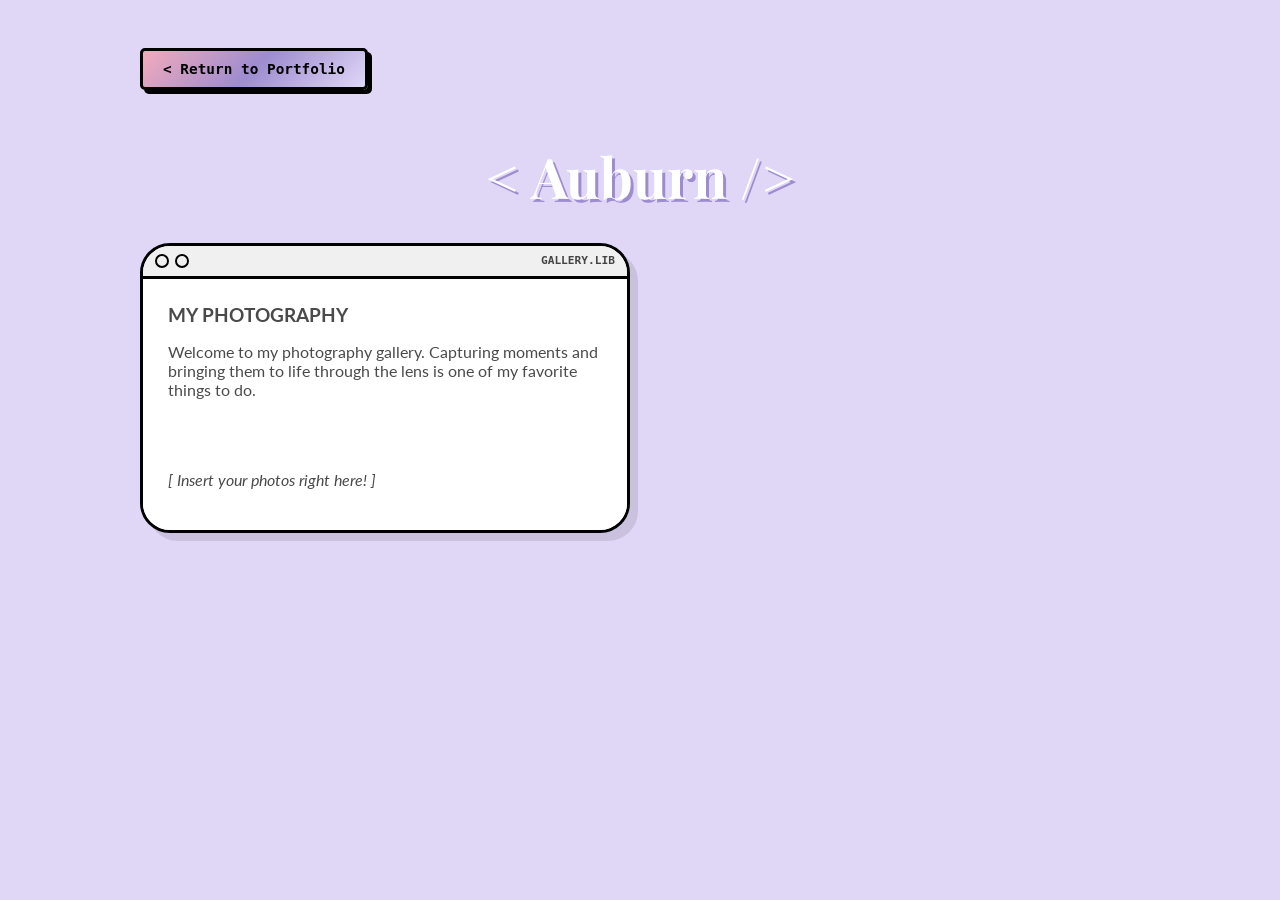
==== auburn.html @ a97d7652 "added school pages and added back buttons from pages to go to section came from" ====
<!DOCTYPE html>
<html lang="en">
<head>
    <meta charset="UTF-8">
    <meta name="viewport" content="width=device-width, initial-scale=1.0">
    <title>Auburn | Hannah Vosteen</title>
    <link rel="preconnect" href="https://fonts.googleapis.com">
    <link rel="preconnect" href="https://fonts.gstatic.com" crossorigin>
    <link href="https://fonts.googleapis.com/css2?family=Lato:wght@400;700&family=Playfair+Display:wght@900&display=swap" rel="stylesheet">
    <link rel="stylesheet" href="style.css">
</head>
<body class="resume-layout">

    <!-- ========================================== -->
    <!-- TOP LEFT BACK BUTTON                       -->
    <!-- ========================================== -->
    <div class="back-button-wrapper">
        <button class="semester-btn rainbow-1" onclick="window.location.href='index.html#college_life'"> < Return to Portfolio </button>
    </div>

    <div class="header-title">
        <h1> < Auburn /> </h1>
    </div>

    <main class="bento-grid">
        
        <!-- ========================================== -->
        <!-- MAIN CONTENT WINDOW                        -->
        <!-- ========================================== -->
        <section class="grid-item contact-window" style="grid-column: 1 / -1;"> 
            <div class="window-header">
                <div class="window-dots"><span></span><span></span></div>
                <div class="window-title">GALLERY.LIB</div>
            </div>
            
            <div class="contact-content">
                <h3><strong>MY PHOTOGRAPHY</strong></h3>
                <p>Welcome to my photography gallery. Capturing moments and bringing them to life through the lens is one of my favorite things to do.</p>
                
                <br>

                <div class="hobby-gallery">
                    <p><i>[ Insert your photos right here! ]</i></p>
                </div>

            </div>
        </section>

    </main>

    <script src="script.js"></script>

</body>
</html>
---- style.css ----
:root {
    --bg-color: #e0d7f7;
    --card-purple: #9d8ccf;
    --card-pink: #f4abbc;
    --card-white: #ffffff;
    --text-dark: #4a4a4a;
    --border-radius: 30px;
}

body.resume-layout {
    background-color: var(--bg-color);
    font-family: 'Lato', sans-serif;
    color: var(--text-dark);
    padding: 40px 20px;
    display: flex;
    flex-direction: column;
    align-items: center;
}

.header-title h1 {
    font-family: 'Playfair Display', serif;
    font-size: 3.5rem;
    color: white;
    text-shadow: 3px 3px 0px var(--card-purple);
    margin-bottom: 30px;
}

/* Bento Grid Setup */
.bento-grid {
    column-count: 2;       
    column-gap: 20px;      
    max-width: 1000px;
    width: 100%;
    margin: 0 auto;
}

.grid-item {
    background: var(--card-white);
    border-radius: var(--border-radius);
    padding: 25px;
    box-shadow: 0 8px 0px rgba(0,0,0,0.05);
    border: 3px solid white;
    
    break-inside: avoid;    
    margin-bottom: 20px;    
    display: inline-block;  
    width: 100%;            
    box-sizing: border-box; 
}



.main-avatar {
    width: 180px;
    height: 180px;
    border-radius: 50%;
    border: 8px solid var(--card-purple);
    object-fit: cover;
    object-position: 50% 32%;
}



/*  POLAROID SECTION LETS MAKE A POLAROID  */

.profile-box.centered-polaroid-layout {
    display: flex;
    justify-content: center;
    align-items: center;
    background-color: transparent; 
    border: none;
    box-shadow: none;
    padding: 40px 20px;
}

.polaroid-frame {
    background: #fdfdfd; 
    padding: 15px 15px 40px 15px; 
    border: 3px solid #000; 
    box-shadow: 12px 12px 0px rgba(0,0,0,0.1); 
    transform: rotate(-2deg); 
    width: 260px;
    max-width: 100%;
    transition: transform 0.3s ease;
}

.polaroid-frame:hover {
    transform: rotate(0deg) scale(1.02);
}

.polaroid-inner {
    border: 3px solid #000;
    line-height: 0;
    overflow: hidden;
    height: 250px;
    background: #333; 
}

.polaroid-photo {
    width: 100%;
    height: 100%;
    object-fit: cover; 
}

.polaroid-caption {
    text-align: center;
    padding-top: 15px;
    font-family: 'Lato', sans-serif;
}

.polaroid-caption h2 {
    margin: 0;
    font-size: 1.2rem;
    color: #000;
    font-family: 'Playfair Display', serif;
}

.polaroid-caption .location {
    margin: 5px 0 0 0;
    font-size: 0.8rem;
    font-weight: bold;
    color: var(--card-purple);
}


.about-box {
    background-color: var(--card-pink);
    color: white;
    position: relative;
}

.about-box h3 {
    font-size: 2rem;
    margin-bottom: 10px;
}

.about-social-row {
    display: flex;
    gap: 12px;
    margin-top: 20px;
    justify-content: flex-start;
}

.about-btn {
    background: #fff;
    color: #000;
    text-decoration: none;
    font-weight: bold;
    font-size: 0.85rem;
    padding: 8px 18px;
    border: 2px solid #000;
    border-radius: 10px;
    box-shadow: 4px 4px 0px #000; 
    transition: 0.1s ease;
    display: inline-block;
}

.about-btn:hover {
    background: var(--card-purple); 
    color: white;
    transform: translate(1px, 1px);
    box-shadow: 3px 3px 0px #000;
}

.about-btn:active {
    transform: translate(4px, 4px);
    box-shadow: 0px 0px 0px #000;
}


/*  TIMETABLE BUTTONS  */
.timetable-content {
    padding: 20px;
    display: flex;
    flex-direction: column;
    gap: 15px;
}

.contact-content {
    padding: 20px; /* This pushes the text 20 pixels away from all sides */
}

/* Optional: Add a little space under the H3 so it doesn't touch the first bullet */
.contact-content h3 {
    margin-bottom: 15px;
    margin-top: 0;
}

.semester-btn {
    width: 100%;
    padding: 15px;
    border: 3px solid #000;
    border-radius: 5px;
    font-family: monospace;
    font-weight: bold;
    font-size: 1rem;
    cursor: pointer;
    box-shadow: 4px 4px 0px #000;
    transition: 0.2s;
    text-align: left;
}

.semester-btn:hover {
    transform: translate(-2px, -2px);
    box-shadow: 6px 6px 0px #000;
}

/*  THE MODAL   */
.modal-overlay {
    display: none; 
    position: fixed;
    top: 0; left: 0;
    width: 100%; height: 100%;
    background: rgba(0, 0, 0, 0.5);
    z-index: 1000;
    align-items: center;
    justify-content: center;
}

.modal-window {
    width: 90%;
    max-width: 400px;
    background: #fff;
    border: 4px solid #000;
    box-shadow: 12px 12px 0px rgba(0,0,0,0.2);
    border-radius: 10px;
    overflow: hidden;
    animation: popIn 0.3s cubic-bezier(0.175, 0.885, 0.32, 1.275);
}

@keyframes popIn {
    from { transform: scale(0.8); opacity: 0; }
    to { transform: scale(1); opacity: 1; }
}

.modal-body {
    padding: 20px;
    max-height: 300px;
    overflow-y: auto;
    background: #fdfdfd;
}

.exit-btn {
    background: var(--card-pink);
    border: 2px solid #000;
    font-weight: bold;
    padding: 2px 8px;
    cursor: pointer;
    box-shadow: 2px 2px 0px #000;
}

.exit-btn:hover { background: #ff4d4d; color: white; }


.custom-scrollbar::-webkit-scrollbar {
    width: 12px;
}
.custom-scrollbar::-webkit-scrollbar-track {
    background: #eee;
    border-left: 2px solid #000;
}
.custom-scrollbar::-webkit-scrollbar-thumb {
    background: var(--card-purple);
    border: 2px solid #000;
    border-radius: 10px;
}

/*  FOLDER ICONS  */
.folder-grid {
    display: grid;
    grid-template-columns: repeat(2, 1fr);
    gap: 20px;
}
/* Styles specifically for your new Hobby pages */
.hobby-gallery {
    display: flex;
    flex-wrap: wrap;
    gap: 20px;
    margin-top: 20px;
}
/* ========================================= */
/* BACK BUTTON STYLING FOR HOBBY PAGES       */
/* ========================================= */
.back-button-wrapper {
    width: 100%;
    max-width: 1000px; /* This makes it line up perfectly with your grid's left edge */
    display: flex;
    justify-content: flex-start; /* Pushes the button to the left */
    margin-bottom: 10px;
}

.back-button-wrapper .semester-btn {
    width: auto; /* Overrides the 100% width so it shrinks to fit the text */
    padding: 10px 20px; /* Makes it a nice, compact size */
    font-size: 0.9rem;
    display: inline-block;
    margin: 0;
}

.hobby-image {
    max-width: 100%;
    width: 300px; /* Changes how big the photos display */
    border-radius: 10px; /* Gives the photos rounded corners */
    box-shadow: 0 4px 8px rgba(0,0,0,0.2); /* Adds a cool drop shadow */
}

.folder-item {
    display: flex;
    flex-direction: column;
    align-items: center;
    text-align: center;
}

.folder-icon {
    width: 50px;
    height: 40px;
    background: #d4c185; 
    border: 2px solid #000;
    border-radius: 0 5px 5px 5px;
    position: relative;
    box-shadow: 4px 4px 0px rgba(0,0,0,0.1);
    margin-bottom: 5px;
}

/* The folder tab */
.folder-icon::before {
    content: "";
    position: absolute;
    top: -8px; left: -2px;
    width: 20px; height: 8px;
    background: #d4c185;
    border: 2px solid #000;
    border-bottom: none;
    border-radius: 5px 5px 0 0;
}

.folder-name {
    font-size: 0.7rem;
    font-weight: bold;
    font-family: monospace;
}








.education-box {
    background-color: var(--card-purple);
    color: white;
    margin-bottom: 20px;
}

.software-tags span {
    background: var(--bg-color);
    padding: 5px 12px;
    border-radius: 15px;
    display: inline-block;
    margin: 4px;
    font-weight: bold;
    font-size: 0.8rem;
}

.experience-box {
    grid-row: span 2;
}

.pill-button {
    display: inline-block;
    margin-top: 20px;
    padding: 10px 25px;
    background: var(--card-purple);
    color: white;
    text-decoration: none;
    border-radius: 50px;
    font-weight: bold;
    transition: 0.3s;
}

.pill-button:hover {
    transform: scale(1.05);
    background: var(--card-pink);
}

.photo-box {
    padding: 0;
    overflow: hidden;
}

.photo-box img {
    width: 100%;
    height: 100%;
    object-fit: cover;
}

/* Responsive */
@media (max-width: 768px) {
    .bento-grid {
        grid-template-columns: 1fr;
    }
}
/* RAINBOW BOOKS  */
.book-grid {
    display: flex;
    gap: 30px;
    justify-content: center;
    padding: 20px;
}

.book-container {
    position: relative;
    width: 100px;
    height: 150px;
    transform-style: preserve-3d;
    transition: transform 0.6s cubic-bezier(0.23, 1, 0.32, 1);
    cursor: pointer;
}

.card-link:hover .book-container {
    transform: rotateY(-30deg) translateX(-10px);
}

.book-cover {
    position: absolute;
    width: 100%;
    height: 100%;
    border: 2px solid #000;
    border-radius: 2px 8px 8px 2px;
    display: flex;
    align-items: center;
    justify-content: center;
    z-index: 2;
    background-size: 200% 200%;
    box-shadow: 5px 5px 0px rgba(0,0,0,0.1);
}

/* Rainbow Gradients */
.rainbow-1 {
    background: linear-gradient(135deg, #f4abbc, #9d8ccf, #e0d7f7);
}

.rainbow-2 {
    background: linear-gradient(135deg, #9d8ccf, #e0d7f7, #f4abbc);
}

/* Vertical Text on Book Cover */
.book-title-vertical {
    font-family: monospace;
    font-weight: bold;
    font-size: 0.7rem;
    color: white;
    text-shadow: 1px 1px 2px rgba(0,0,0,0.3);
    transform: rotate(-90deg);
    white-space: nowrap;
    letter-spacing: 1px;
}

/* Book Depth/Pages */
.book-pages {
    position: absolute;
    width: 20px;
    height: 146px;
    background: #fff;
    top: 2px;
    left: 100%;
    transform: rotateY(90deg) translateZ(-10px);
    border: 2px solid #000;
    background-image: linear-gradient(to bottom, #ddd 1px, transparent 1px);
    background-size: 100% 4px;
}

/* Back Cover Shadow */
.book-container::after {
    content: "";
    position: absolute;
    top: 0;
    left: 0;
    width: 100%;
    height: 100%;
    background: #333;
    transform: translateZ(-15px);
    border-radius: 2px 8px 8px 2px;
    opacity: 0.2;
}

.projects-box h4 {
    margin-top: 15px;
    font-size: 0.75rem;
    text-align: center;
    font-weight: bold;
    text-transform: uppercase;
}

/*  Browser Window Styles  */

.window-container {
    display: flex;
    flex-direction: column;
    gap: 30px;
    padding-top: 15px;
}

.browser-window {
    background: white;
    border: 3px solid #000;
    box-shadow: 8px 8px 0px rgba(0,0,0,0.2); 
    border-radius: 8px;
    overflow: hidden;
    transition: transform 0.2s;
}

.browser-window:hover {
    transform: translate(-2px, -2px);
    box-shadow: 10px 10px 0px rgba(0,0,0,0.3);
}

.window-header {
    background: #f0f0f0;
    border-bottom: 3px solid #000;
    padding: 8px 12px;
    display: flex;
    align-items: center;
    justify-content: space-between;
}

.window-dots {
    display: flex;
    gap: 6px;
}

.window-dots span {
    width: 10px;
    height: 10px;
    border: 2px solid #000;
    border-radius: 50%;
}

.window-title {
    font-size: 0.7rem;
    font-family: monospace;
    font-weight: bold;
    color: #444;
}

.window-content {
    padding: 15px;
}

.window-content img {
    width: 100%;
    height: 120px;
    object-fit: cover;
    border-bottom: 2px solid #000;
    margin-bottom: 12px;
}

.window-content h4 {
    font-family: var(--font-heading);
    margin-bottom: 8px;
    font-size: 1.2rem;
}

.window-content p {
    font-size: 0.85rem;
    line-height: 1.4;
    margin-bottom: 15px;
    color: #333;
}

/* Button Style */
.window-btn {
    display: inline-block;
    padding: 6px 15px;
    border: 2px solid #000;
    background: #fff;
    color: #000;
    text-decoration: none;
    font-weight: bold;
    font-size: 0.8rem;
    box-shadow: 3px 3px 0px #000;
    transition: all 0.1s;
}

.window-btn:hover {
    background: var(--card-pink);
    box-shadow: 1px 1px 0px #000;
    transform: translate(2px, 2px);
}



/* Resume Section Styling */
.resume-box {
    text-align: center;
    background-color: var(--card-white);
    border: 3px solid var(--card-purple); 
}

.resume-box h3 {
    color: var(--card-purple);
    margin-bottom: 10px;
}

.resume-box p {
    font-size: 0.9rem;
    margin-bottom: 20px;
}

.resume-button-container {
    padding: 10px 0;
}

/* Specific Resume Button Styling */
.resume-btn {
    display: inline-block;
    padding: 12px 30px;
    background: var(--card-purple);
    color: white;
    text-decoration: none;
    border-radius: 50px;
    font-weight: bold;
    font-size: 1rem;
    box-shadow: 0 4px 0px #7a6bb0; 
    transition: all 0.2s ease;
}

.resume-btn:hover {
    background: var(--card-pink);
    box-shadow: 0 2px 0px #d48a9a;
    transform: translateY(2px); 
}

/*  SPOTIFY WINDOW CONTAINER  */
.spotify-window {
    padding: 0;
    background: #fff;
    border: 3px solid #000;
    box-shadow: 8px 8px 0px rgba(0,0,0,0.1);
    overflow: hidden;
}

.spotify-content {
    padding: 20px;
    background: linear-gradient(135deg, #fff 0%, var(--bg-color) 100%);
    display: flex;
    flex-direction: column;
    align-items: center;
}

/*  SONG INFO  */
.song-details {
    text-align: center;
    margin-bottom: 5px;
}

.song-name {
    font-family: 'Playfair Display', serif;
    font-size: 1.2rem;
    font-weight: 900;
    margin: 0;
    color: var(--text-dark);
}

.artist-name {
    font-size: 0.8rem;
    color: var(--card-purple);
    font-weight: bold;
    margin: 2px 0 10px 0;
}

.player-ui {
    display: flex;        
    justify-content: center; 
    align-items: center;     
    gap: 15px;             
    margin: 15px 0;        
}

.player-btn {
    background: white;
    border: 2px solid #000;
    width: 35px;
    height: 35px;
    display: flex;
    align-items: center;
    justify-content: center;
    cursor: pointer;
    box-shadow: 3px 3px 0px #000;
    transition: 0.1s;
    padding: 0;
}

.player-btn:active {
    transform: translate(2px, 2px);
    box-shadow: 0px 0px 0px #000;
}

.player-btn.play-btn {
    width: 45px;
    height: 45px;
}


.icon-play {
    width: 0; 
    height: 0; 
    border-top: 8px solid transparent;
    border-bottom: 8px solid transparent;
    border-left: 12px solid var(--card-purple);
    margin-left: 3px;
}

.icon-prev, .icon-next {
    position: relative;
    width: 12px;
    height: 12px;
    display: flex;
    align-items: center;
}

.icon-prev::before {
    content: '';
    border-top: 6px solid transparent;
    border-bottom: 6px solid transparent;
    border-right: 10px solid var(--card-purple);
}

.icon-prev::after {
    content: '';
    width: 3px;
    height: 12px;
    background: var(--card-purple);
    position: absolute;
    left: 0;
}

.icon-next::before {
    content: '';
    border-top: 6px solid transparent;
    border-bottom: 6px solid transparent;
    border-left: 10px solid var(--card-purple);
}

.icon-next::after {
    content: '';
    width: 3px;
    height: 12px;
    background: var(--card-purple);
    position: absolute;
    right: 0;
}


.music-progress-container {
    display: flex;
    align-items: center;
    justify-content: space-between;
    gap: 10px;
    width: 100%;
    margin-top: 10px;
}

.progress-bar-bg {
    flex-grow: 1;
    height: 8px;
    background: #eee;
    border: 2px solid #000;
    border-radius: 10px;
    overflow: hidden;
    position: relative;
}

.progress-fill {
    height: 100%;
    background: var(--card-pink);
    width: 65%; 
}

.time {
    font-size: 0.65rem;
    font-family: monospace;
    font-weight: bold;
}

/*  SKILLS SECTION  */
.skill-item {
    margin-bottom: 15px;
}

.skill-name {
    display: block;
    font-size: 0.8rem;
    font-weight: bold;
    margin-bottom: 5px;
}

.skill-bar {
    height: 12px;
    background: #eee;
    border: 2px solid #000;
    border-radius: 10px;
    overflow: hidden;
}

.fill { height: 100%; }
.fill.purple { background: var(--card-purple); }
.fill.pink { background: var(--card-pink); }




/*  CONTACT WINDOW STYLING  */
.contact-window {
    padding: 0;
    background: #fff;
    border: 3px solid #000;
    box-shadow: 8px 8px 0px rgba(0,0,0,0.1);
    overflow: hidden;
}

.contact-content {
    padding: 25px;
    background: #fff;
}

/* The List Style from your reference image */
.contact-list {
    list-style: none;
    padding: 0;
    margin: 0 0 20px 0;
}

.contact-list li {
    font-size: 0.9rem;
    margin-bottom: 12px;
    font-family: 'Lato', sans-serif;
    color: var(--text-dark);
}

.contact-list li strong {
    color: #000;
    margin-right: 5px;
}

.arrow {
    color: var(--card-purple);
    font-weight: bold;
    margin-right: 10px;
}

.social-button-row {
    display: flex;
    gap: 10px;
    margin-bottom: 20px;
}

.social-btn {
    flex: 1;
    text-align: center;
    padding: 10px;
    text-decoration: none;
    font-weight: bold;
    font-size: 0.8rem;
    border: 2px solid #000;
    border-radius: 8px;
    box-shadow: 4px 4px 0px #000;
    transition: 0.1s;
}

.social-btn.pink { background-color: var(--card-pink); color: white; }
.social-btn.purple { background-color: var(--card-purple); color: white; }

.social-btn:hover {
    transform: translate(2px, 2px);
    box-shadow: 2px 2px 0px #000;
}

.social-btn:active {
    transform: translate(4px, 4px);
    box-shadow: 0px 0px 0px #000;
}
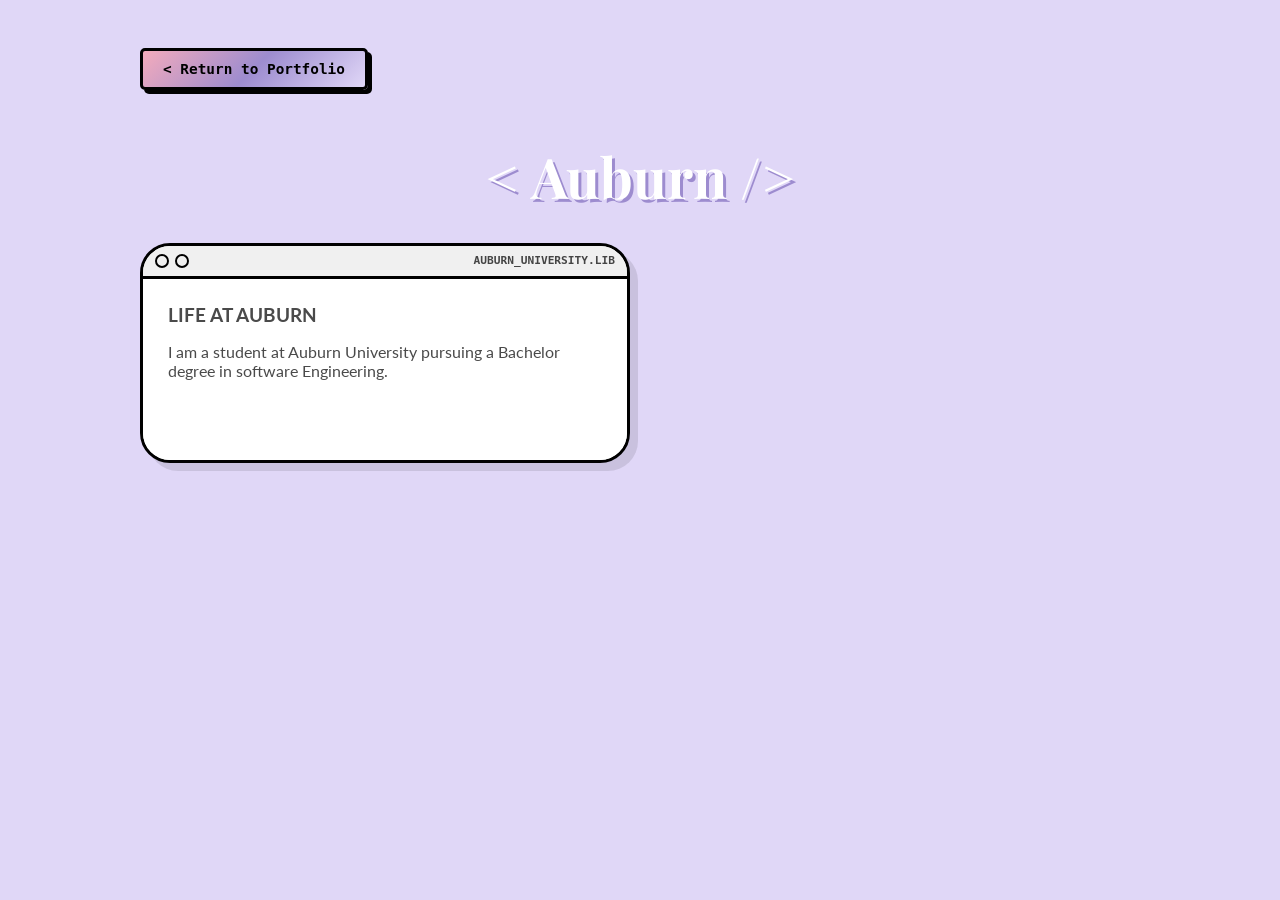
==== commit 3df44b2a: "small changes to Auburn and CACC" ====
--- a/auburn.html
+++ b/auburn.html
@@ -11,9 +11,7 @@
 </head>
 <body class="resume-layout">
 
-    <!-- ========================================== -->
-    <!-- TOP LEFT BACK BUTTON                       -->
-    <!-- ========================================== -->
+    <!-- TOP LEFT BACK BUTTON  -->
     <div class="back-button-wrapper">
         <button class="semester-btn rainbow-1" onclick="window.location.href='index.html#college_life'"> < Return to Portfolio </button>
     </div>
@@ -24,23 +22,20 @@
 
     <main class="bento-grid">
         
-        <!-- ========================================== -->
-        <!-- MAIN CONTENT WINDOW                        -->
-        <!-- ========================================== -->
+        <!-- MAIN CONTENT WINDOW -->
         <section class="grid-item contact-window" style="grid-column: 1 / -1;"> 
             <div class="window-header">
                 <div class="window-dots"><span></span><span></span></div>
-                <div class="window-title">GALLERY.LIB</div>
+                <div class="window-title">AUBURN_UNIVERSITY.LIB</div>
             </div>
             
             <div class="contact-content">
-                <h3><strong>MY PHOTOGRAPHY</strong></h3>
-                <p>Welcome to my photography gallery. Capturing moments and bringing them to life through the lens is one of my favorite things to do.</p>
+                <h3><strong>LIFE AT AUBURN</strong></h3>
+                <p>I am a student at Auburn University pursuing a Bachelor degree in software Engineering.</p>
                 
                 <br>
 
                 <div class="hobby-gallery">
-                    <p><i>[ Insert your photos right here! ]</i></p>
                 </div>
 
             </div>
